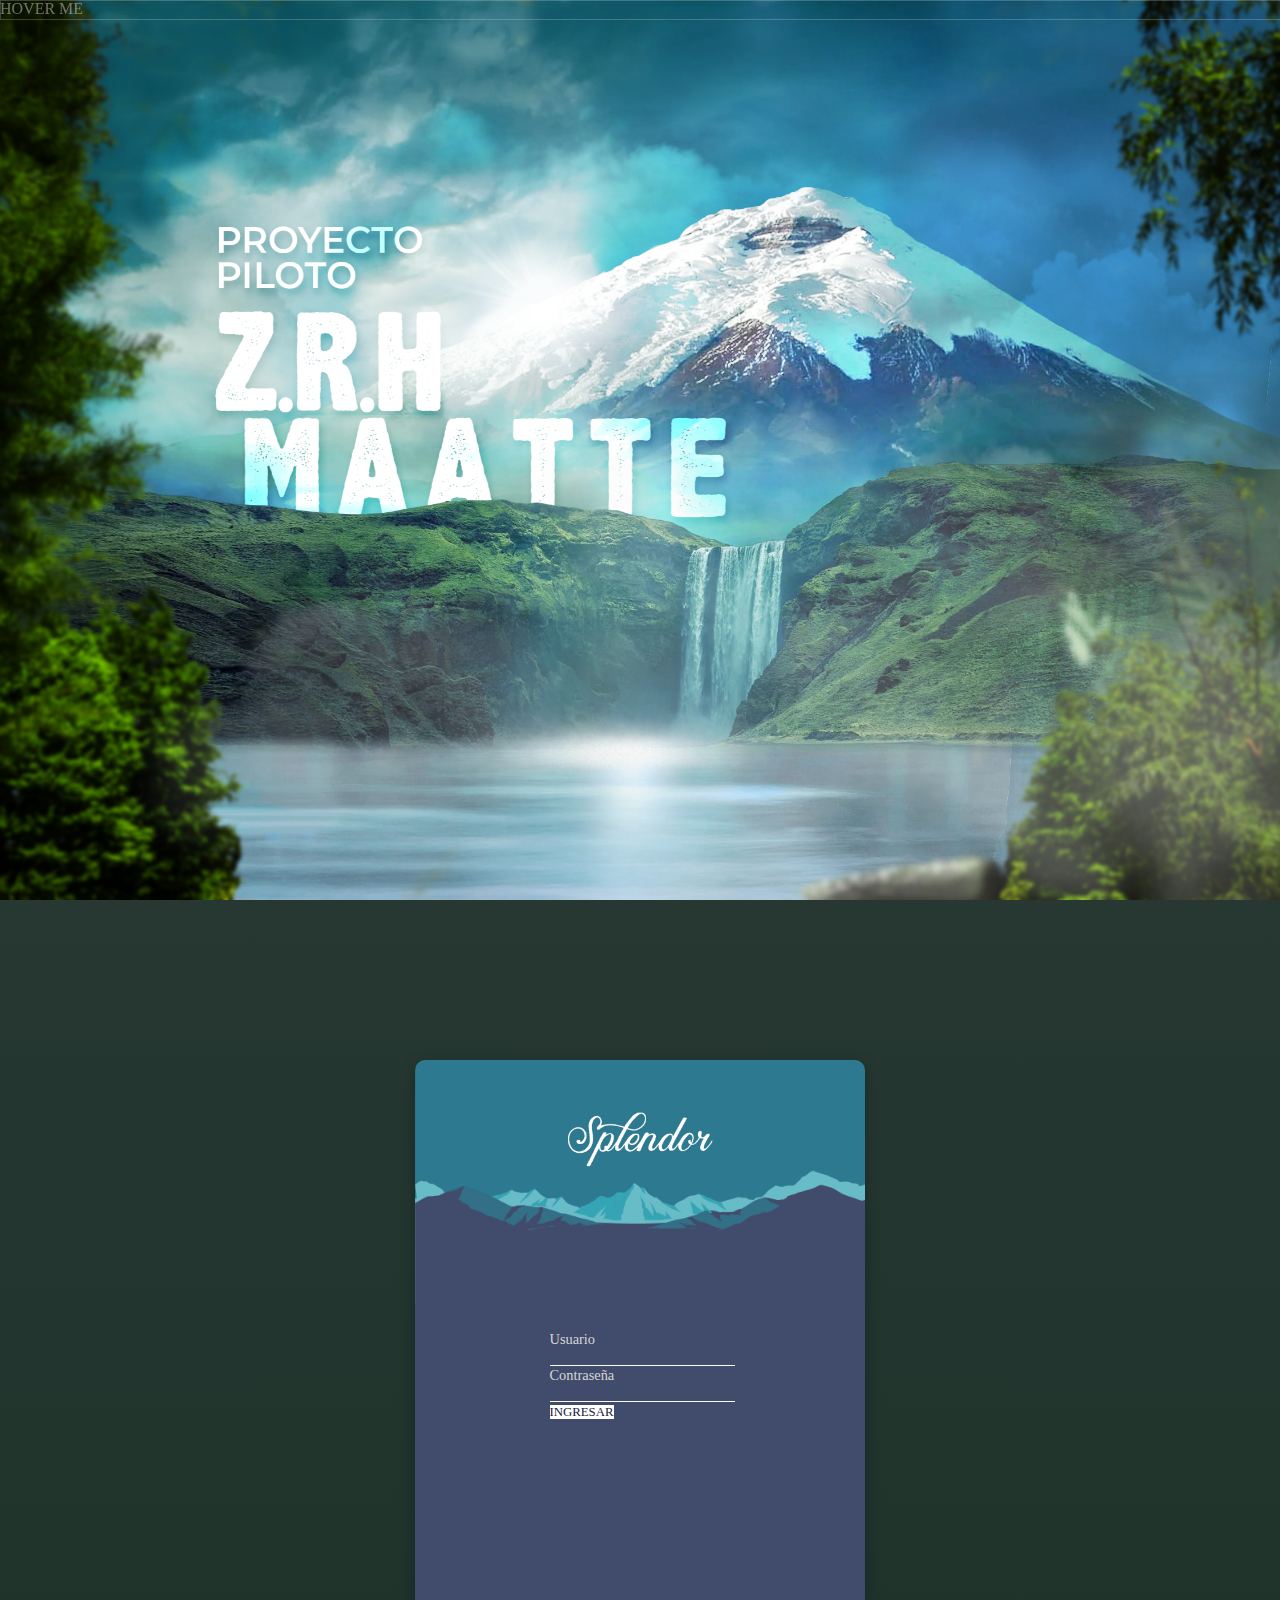
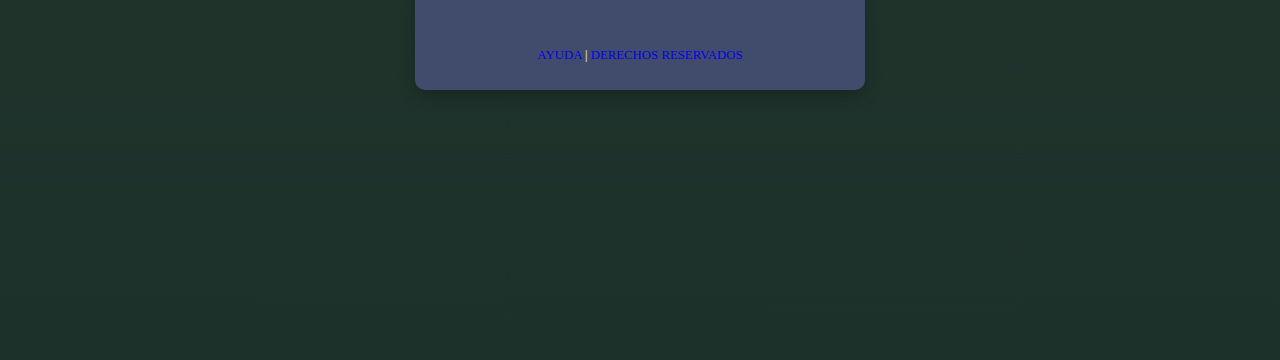
==== index-scroll.html @ f5a49e9f "cambios pequenos vista main" ====
<!DOCTYPE html>
<html lang="en">
<head>
    <meta charset="UTF-8">
    <meta http-equiv="X-UA-Compatible" content="IE=edge">
    <meta name="viewport" content="width=device-width, initial-scale=1.0">

    <link href="/styleScroll.css" rel="stylesheet" type="text/css" />

    <style>
        @import url('https://fonts.googleapis.com/css2?family=Roboto+Condensed:ital,wght@0,300;0,400;0,700;1,300;1,400;1,700&display=swap');
        </style>

    <link
      rel="stylesheet"
      href="https://cdn.jsdelivr.net/npm/bootstrap@4.6.2/dist/css/bootstrap.min.css"
      integrity="sha384-xOolHFLEh07PJGoPkLv1IbcEPTNtaed2xpHsD9ESMhqIYd0nLMwNLD69Npy4HI+N"
      crossorigin="anonymous"
    />

    <script
      src="https://cdn.jsdelivr.net/npm/jquery@3.5.1/dist/jquery.slim.min.js"
      integrity="sha384-DfXdz2htPH0lsSSs5nCTpuj/zy4C+OGpamoFVy38MVBnE+IbbVYUew+OrCXaRkfj"
      crossorigin="anonymous"
    ></script>

    <script
      src="https://cdn.jsdelivr.net/npm/bootstrap@4.6.2/dist/js/bootstrap.bundle.min.js"
      integrity="sha384-Fy6S3B9q64WdZWQUiU+q4/2Lc9npb8tCaSX9FK7E8HnRr0Jz8D6OP9dO5Vg3Q9ct"
      crossorigin="anonymous"
    ></script>
    
    <title>parallax</title>
</head>
<body>
    <div class="rellax fondo" data-rellax-speed="-10"></div>
    <div class="rellax volcano" data-rellax-speed="-7"></div>
    <div class="whitespace"></div>
    <div class="rellax clouds" data-rellax-vertical-scroll-axis="xy" data-rellax-horizontal-speed="-10" data-rellax-vertical-speed="-4" data-rellax-max-x="100"></div>
    <div class="rellax text" data-rellax-vertical-scroll-axis="xy" data-rellax-horizontal-speed="10" data-rellax-vertical-speed="-4" data-rellax-max-x="100"></div>
    <div class="rellax foremounts" data-rellax-speed="-4">
        <img src="img/gifestupido.gif" class="giffy" alt="">
    </div>
    <div class="rellax closeclouds"  data-rellax-horizontal-speed="10" data-rellax-vertical-scroll-axis="x">
        <div class="box-3">
            <div class="btn btn-three">
              <span>HOVER ME</span>
            </div>
          </div>
    </div>
    <div class="rellax ferns1" data-rellax-horizontal-speed="-10" data-rellax-vertical-scroll-axis="x"></div>  
    <div class="rellax ferns2" data-rellax-horizontal-speed="10" data-rellax-vertical-scroll-axis="x"></div>  

    <div class="content">
        <div class="intruder">

            <div class="logos">
              <img src="img/SEPLENDOR-BLANCO.png" class="log-trio" style="opacity: 1;" alt="">
            </div>
      <!--       <div>
              <h5 class="pt-5 pb-4" style="font-family: 'Roboto';">SISTEMA DE MERCHANDISING</h5>
            </div> -->
            <form class="pt-5 px-2 px-lg-3">
              <div class="form-group">
                <label for="exampleInputEmail1">Usuario</label>
                <input
                  type="text"
                  class="contrrol"
                  id="exampleInputEmail1"
                  aria-describedby="emailHelp"
                />
              </div>
              <div class="form-group">
                <label for="exampleInputPassword1">Contraseña</label>
                <input
                  type="password"
                  class="contrrol"
                  id="exampleInputPassword1"
                />
              </div>
              <div class="text-center mx-auto mt-5" style="font-family: 'Roboto';">
                <a href="temp-mainmenu.html" class="btn btn-sm rounded-pill px-5">
                    INGRESAR
                </a>
              </div>
            </form>
      
            <div class="textos-bottom text-center mt-5 mb-3">
              <small
                ><a
                  href="https://api.whatsapp.com/send?phone=593997890957&text=Hola, necesito la asistencia de Recursos Humanos."
                  target="_blank"
                  class=""
                  >AYUDA
                  </a
                >  
                |  
                <a 
                  href="#" 
                  class="">
                  DERECHOS RESERVADOS
                  </a>
              </small>
            </div>
      
      
      
      
          </div>
    </div>  
    <script src="/node_modules/rellax/rellax.min.js"></script>
    <script type="text/javascript">
        var rellax = new Rellax('.rellax', {
            horizontal:true
        })
    </script>
</body>
</html>
---- styleScroll.css ----
:root {
    --font-family: 'Roboto Condensed', sans-serif;
    overflow-x: hidden;
  }


html, body {
    margin: 0;
    padding: 0;
    width: 100%;
    height: 100%;
    color: white;
    scroll-snap-type: y proximity;
}

.fondo {
    width: 100%;
    height: 100svh;
    position: absolute;
    z-index: -10;
    background: url("img/img/im-\ \(7\).png") no-repeat 50% 50%;
    background-size: cover;
    top: 0;
}

.volcano {
    position: absolute;
    width: 100%;
    height: 100svh;
    z-index: -5;
    background: url("img/img/im-\ \(6\).png") no-repeat 50% 50%;
    background-size: cover;
    top: 0;
}

.text {
    position: absolute;
    width: 100%;
    height: 100svh;
    z-index: -2;
    background: url("img/img/im-\ \(5\).png") no-repeat 50% 50%;
    background-size: cover;
    top: 0;
    left: 5em;
    mix-blend-mode: overlay;
    animation: fly-ball2 120s 
}

.clouds {
    position: absolute;
    width: 100%;
    height: 100svh;
    z-index: -5;
    opacity: 1;
    background: url("img/img/clouds.png") no-repeat 50% 50%;
    background-size: cover;
    top: 0; 
    mix-blend-mode: overlay;
    animation: fly-ball 90s   
}

.foremounts {
    position: absolute;
    width: 100%;
    height: 100svh;
    z-index: -2;
    background: url("img/img/im-\ \(3\).png") no-repeat 50% 50%;
    background-size: cover;
    top: 0;  
}

.ferns1 {
    position: absolute;
    width: 100%;
    height: 100svh;
    z-index: -2;
    background: url("img/img/im-\ \(1\).png") no-repeat 50% 50%;
    background-size: cover;
    top: 0;  
    left: 0em;
}
.ferns2 {
    position: absolute;
    width: 100%;
    height: 100svh;
    z-index: -2;
    background: url("img/img/im-\ \(2\).png") no-repeat 50% 50%;
    background-size: cover;
    top: 0;  
    left: 0em;
}

.content {
    scroll-snap-align: start;
    width: 100%;
    height: 100svh; 
    margin: 0 auto;
    padding: 80px 0;
    background: linear-gradient(180deg, rgb(38, 56, 49) 0%, rgb(28, 49, 41) 100%);
    z-index: 10000;
    --font-family: 'Roboto Condensed', sans-serif;
}

h1 {
    font-size: 6em;
    text-transform: uppercase;
    text-align: center;
}

p {
    text-align: center;
    line-height: 40px;
    font-size: 3em;
    width: 15em;
    margin-left: auto;
    margin-right: auto;
}

.whitespace {
    width: 100%;
    height: 100svh;
}

.giffy {
    position: absolute;
    width: 250px;
    height: 282px;
    top: 585px;
    left: 948px;
    mix-blend-mode:overlay;
    opacity: 0.28;
    z-index: 100000;

}


.intruder {
    height: 70svh;
    width: 50svh;
    border-radius: 10px;
    display: flex;
    flex-direction: column;
    justify-content: center;
    align-items: center;
    position: relative;
    margin-left: auto;
    margin-right: auto;
    top: 5em;
    background-image: url("img/HIGHLANDS_-02.png");
    background-size: cover;
    background-repeat: no-repeat;
    background-position: top center;
    z-index: 150;
    box-shadow: 0px 5px 15px rgba(0, 0, 0, 0.25);
   }


   .logos {
    position: absolute;
    top: 17%;
    left: 50%;
   }
  
   .log-trio {
    max-width: 150px;
    top: 100%;
    left: 50%;
    transform: translate(-50%, -90%);
   }

   a {
    --color: white;
    text-decoration: none;
   }

   label {
    color: rgb(214, 214, 214);
    font-size: 0.9em;
   }
  
     .contrrol {
      background-color: transparent;
      color: #ffffff;
      display: block;
      width: 100%;
      outline: 0;
      border: none;
      border-bottom: 1px solid #fcfcfc;
    }
    .intruder h5  {
      color: white;
      text-align: center;
      font-size: 1.35em;
      font-weight: 500;
      line-height: 1.1;
    }
    .intruder div .btn  {
      color: #201c42;
      font-size: 0.8em;
      font-weight: 400;
      text-align: center;
      background-color: #ffffff;
    }
  
    .textos-bottom {
        color: white;
        position: absolute;
        bottom: 0%;
        left: 50%;
        transform: translate(-50%, -150%);
        z-index: 151;
       }
    
     .textos-bottom small {
      font-size: 0.8em;
     }

     .closeclouds {
        position: absolute;
        width: 100%;
        height: 100svh;
        z-index: 100;
        background: url("img/img/clouds.png") no-repeat 50% 50%;
        background-size: cover;
        background-position: 100px 300px;
        opacity: 0.4;
        top: 0;  
     }





     .btn-three {
        color: #FFF;
        transition: all 0.5s;
        position: relative;
      }
      .btn-three::before {
        content: '';
        position: absolute;
        top: 0;
        left: 0;
        width: 100%;
        height: 100%;
        z-index: 1;
        background-color: rgba(255,255,255,0.1);
        transition: all 0.3s;
      }
      .btn-three:hover::before {
        opacity: 0 ;
        transform: scale(0.5,0.5);
      }
      .btn-three::after {
        content: '';
        position: absolute;
        top: 0;
        left: 0;
        width: 100%;
        height: 100%;
        z-index: 1;
        opacity: 0;
        transition: all 0.3s;
        border: 1px solid rgba(255,255,255,0.5);
        transform: scale(1.2,1.2);
      }
      .btn-three:hover::after {
        opacity: 1;
        transform: scale(1,1);
      }



      



     @keyframes fly-ball {
        100% {
          transform: translateX(800px);
          }
        }

    @keyframes fly-ball2 {
        100% {
          transform: translateX(-350px);
          }
        }
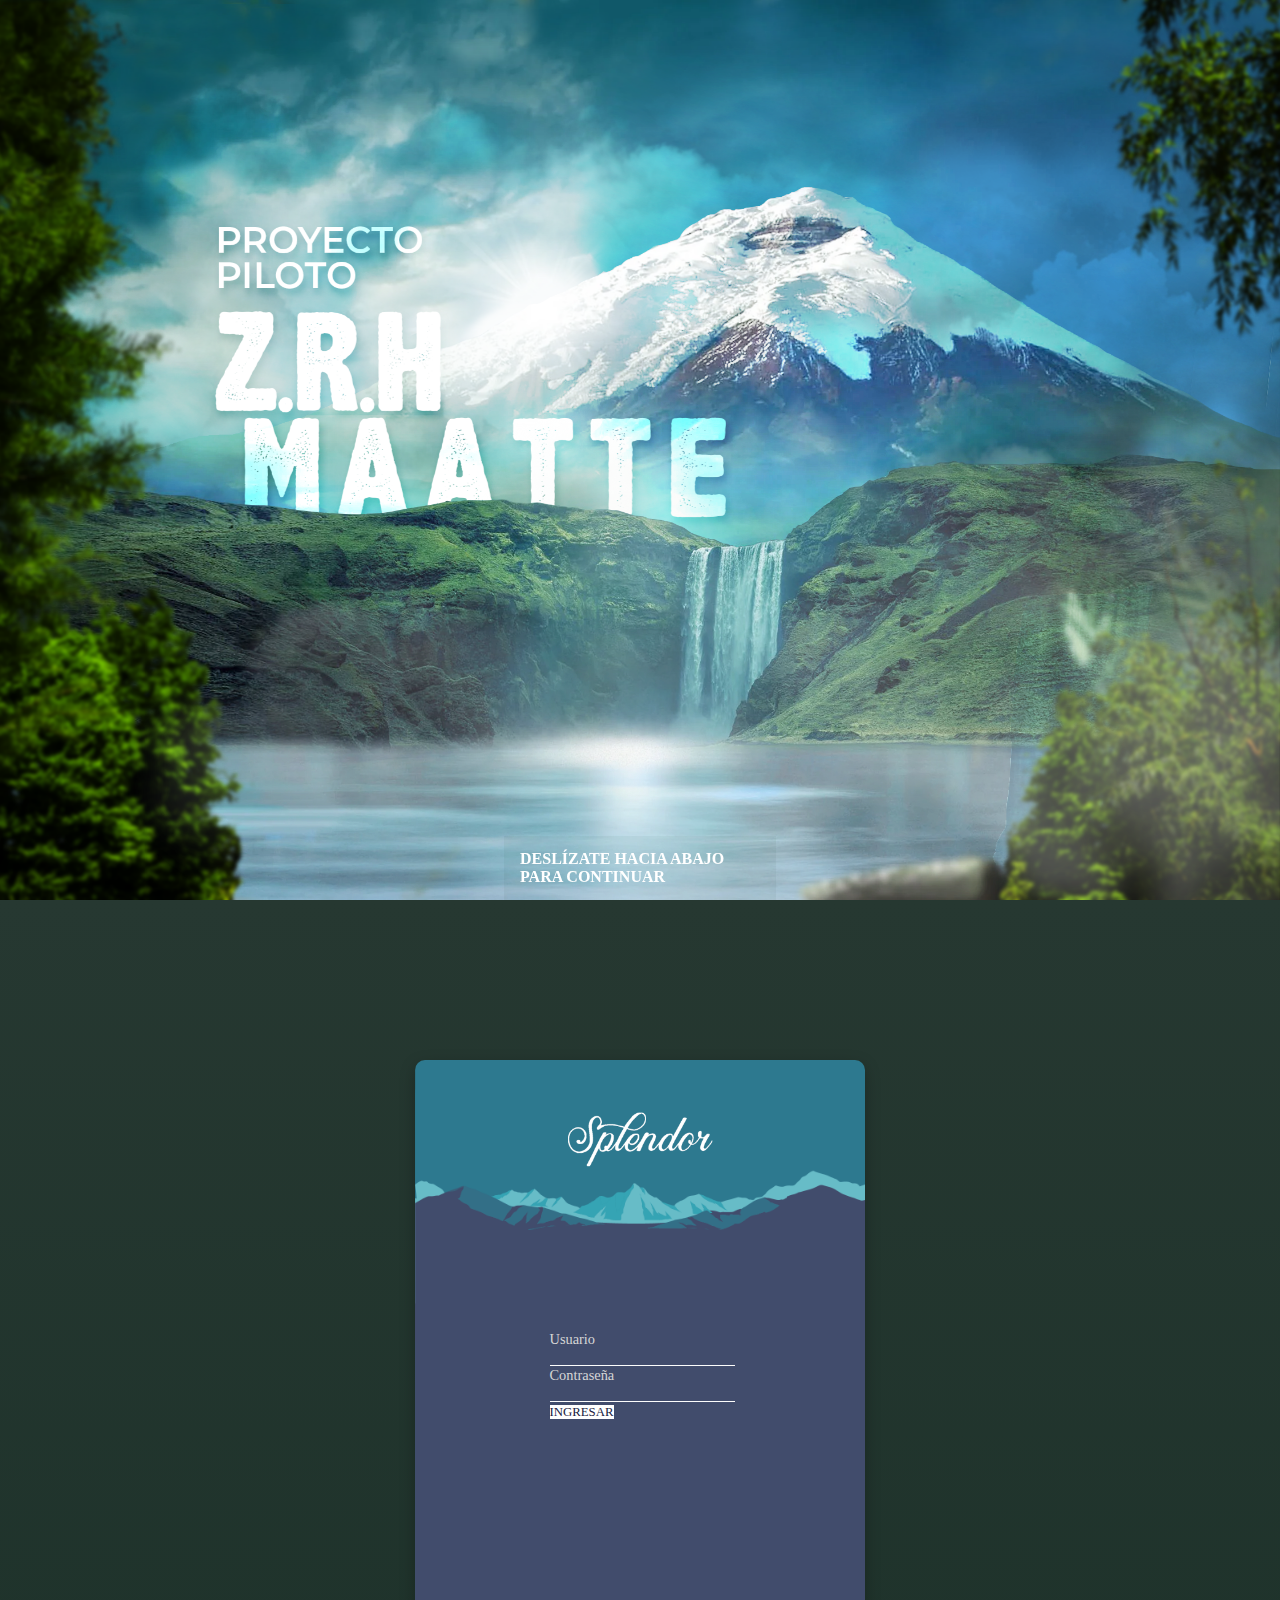
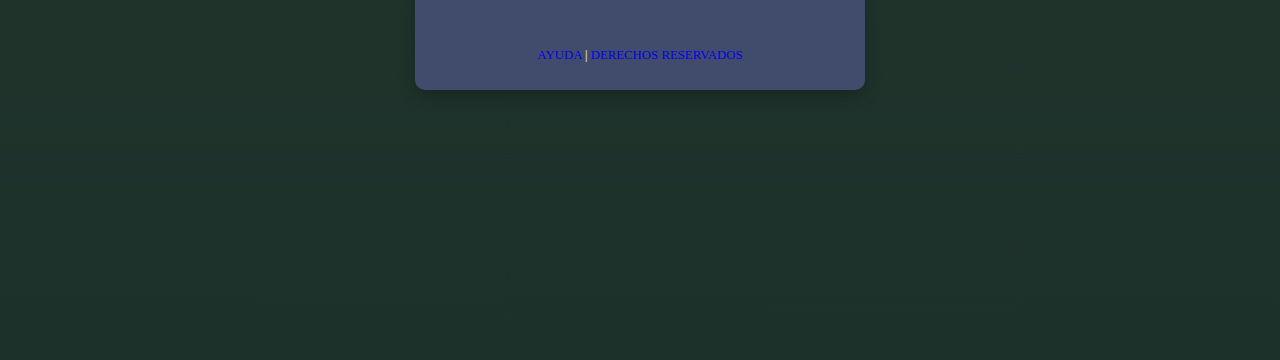
==== commit 9d5a5db9: "Animacion pulse y boton" ====
--- a/index-scroll.html
+++ b/index-scroll.html
@@ -42,14 +42,17 @@
         <img src="img/gifestupido.gif" class="giffy" alt="">
     </div>
     <div class="rellax closeclouds"  data-rellax-horizontal-speed="10" data-rellax-vertical-scroll-axis="x">
+    </div>
+    <div class="rellax buttoncontainer" data-rellax-speed="-10">
         <div class="box-3">
             <div class="btn btn-three">
-              <span>HOVER ME</span>
+              <div class="putexto">DESLÍZATE HACIA ABAJO PARA CONTINUAR</div>
             </div>
           </div>
     </div>
     <div class="rellax ferns1" data-rellax-horizontal-speed="-10" data-rellax-vertical-scroll-axis="x"></div>  
     <div class="rellax ferns2" data-rellax-horizontal-speed="10" data-rellax-vertical-scroll-axis="x"></div>  
+
 
     <div class="content">
         <div class="intruder">
--- a/styleScroll.css
+++ b/styleScroll.css
@@ -69,6 +69,8 @@
     top: 0;  
 }
 
+
+
 .ferns1 {
     position: absolute;
     width: 100%;
@@ -91,13 +93,13 @@
 }
 
 .content {
-    scroll-snap-align: start;
+    scroll-snap-align: end;
     width: 100%;
     height: 100svh; 
     margin: 0 auto;
     padding: 80px 0;
     background: linear-gradient(180deg, rgb(38, 56, 49) 0%, rgb(28, 49, 41) 100%);
-    z-index: 10000;
+    z-index: 1000;
     --font-family: 'Roboto Condensed', sans-serif;
 }
 
@@ -128,7 +130,7 @@
     top: 585px;
     left: 948px;
     mix-blend-mode:overlay;
-    opacity: 0.28;
+    opacity: 0.38;
     z-index: 100000;
 
 }
@@ -150,7 +152,7 @@
     background-size: cover;
     background-repeat: no-repeat;
     background-position: top center;
-    z-index: 150;
+    z-index: 1500;
     box-shadow: 0px 5px 15px rgba(0, 0, 0, 0.25);
    }
 
@@ -227,15 +229,56 @@
         top: 0;  
      }
 
-
-
-
+     
+.buttoncontainer {
+    position: absolute;
+    display: flex;
+    flex-direction: column;
+    justify-content: end;
+    align-items: center;
+    width: 100%;
+    height: 100svh;
+    padding-bottom: 6em;
+/*     background: url("img/MOUNTAINS-02.png") no-repeat 50% 50%;
+    background-size: cover; */
+    z-index: 100;
+    top: 0;  
+}
+
+
+
+.box-3 { background-color: #2c493a0e; }
 
      .btn-three {
-        color: #FFF;
+
+        text-overflow: wrap;
+
         transition: all 0.5s;
         position: relative;
-      }
+        top: 0em;
+        margin-left: auto;
+        margin-right: auto;
+
+      }
+
+      .putexto {
+        width: 15em;
+        height: 4em;
+        padding-left: 1em;
+        padding-right: 1em;
+        display: flex;
+        flex-direction: row;
+        justify-content: center;
+        align-items: center;
+        line-height: 1.1; 
+        color: white; 
+        font-weight: 700;
+      }
+
+
+
+
+
       .btn-three::before {
         content: '';
         position: absolute;
@@ -243,14 +286,25 @@
         left: 0;
         width: 100%;
         height: 100%;
-        z-index: 1;
-        background-color: rgba(255,255,255,0.1);
-        transition: all 0.3s;
-      }
+        z-index: 1;/* 
+        background-color: rgba(255, 217, 0, 0.171) */;
+        transition: all 1s;
+      }
+
+
+/*       @keyframes puercoboton {
+        100% {
+          transform: translateX(800px);
+          }
+        } */
+
+
+
       .btn-three:hover::before {
-        opacity: 0 ;
+        opacity: 1;
         transform: scale(0.5,0.5);
       }
+      
       .btn-three::after {
         content: '';
         position: absolute;
@@ -260,18 +314,24 @@
         height: 100%;
         z-index: 1;
         opacity: 0;
-        transition: all 0.3s;
+        transition: all 3s;
         border: 1px solid rgba(255,255,255,0.5);
         transform: scale(1.2,1.2);
       }
-      .btn-three:hover::after {
-        opacity: 1;
+
+
+
+/*       .btn-three:hover::after {
+        opacity: 0.7;
         transform: scale(1,1);
       }
-
-
-
+ */
       
+
+
+
+
+
 
 
 
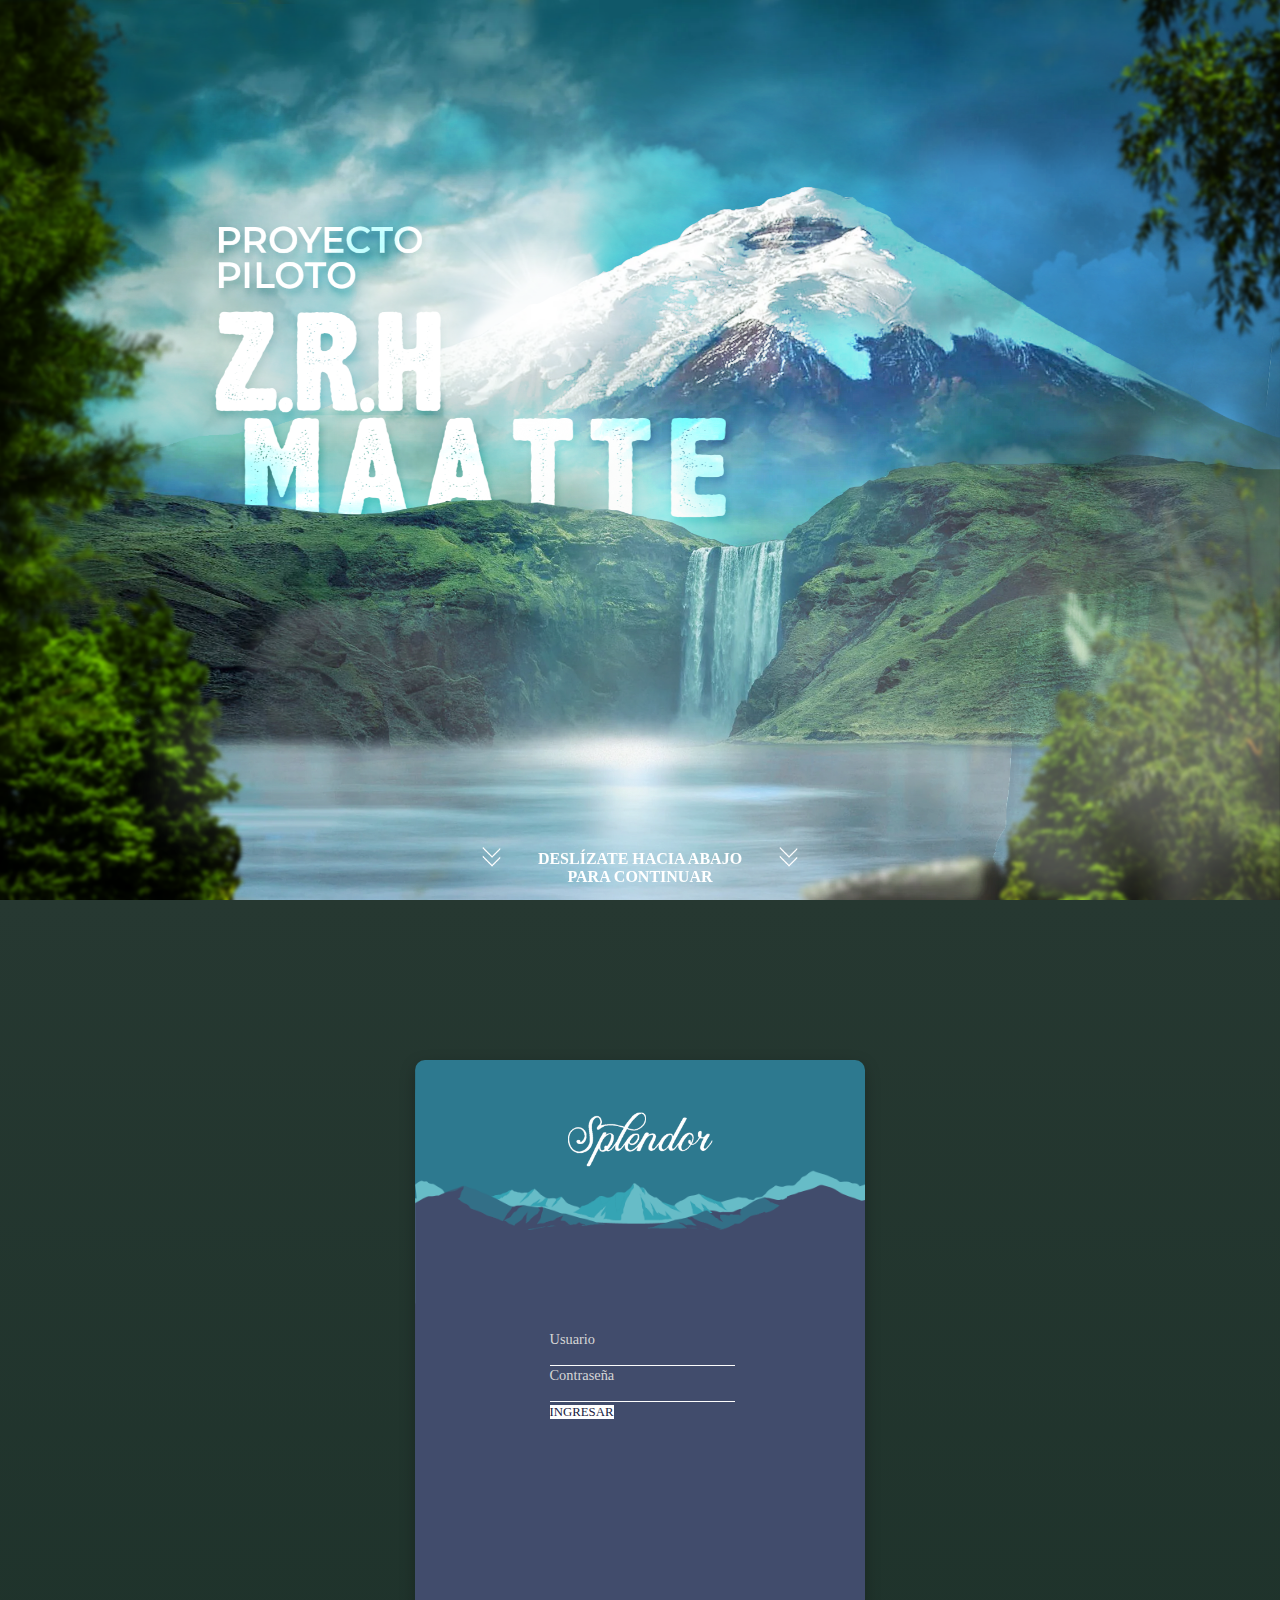
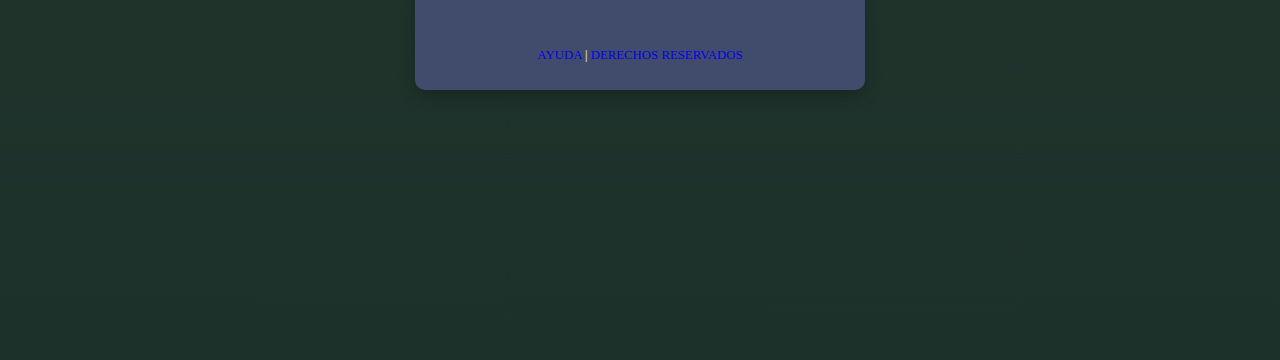
==== commit 7c308f40: "sirve y hace animacion" ====
--- a/index-scroll.html
+++ b/index-scroll.html
@@ -43,12 +43,10 @@
     </div>
     <div class="rellax closeclouds"  data-rellax-horizontal-speed="10" data-rellax-vertical-scroll-axis="x">
     </div>
-    <div class="rellax buttoncontainer" data-rellax-speed="-10">
-        <div class="box-3">
-            <div class="btn btn-three">
-              <div class="putexto">DESLÍZATE HACIA ABAJO PARA CONTINUAR</div>
-            </div>
-          </div>
+    <div class="rellax buttoncontainer" data-rellax-speed="10">
+        <div class="arrow"></div>
+        <div class="putexto">DESLÍZATE HACIA ABAJO PARA CONTINUAR</div>
+        <div class="arrow"></div>
     </div>
     <div class="rellax ferns1" data-rellax-horizontal-speed="-10" data-rellax-vertical-scroll-axis="x"></div>  
     <div class="rellax ferns2" data-rellax-horizontal-speed="10" data-rellax-vertical-scroll-axis="x"></div>  
--- a/styleScroll.css
+++ b/styleScroll.css
@@ -10,7 +10,7 @@
     width: 100%;
     height: 100%;
     color: white;
-    scroll-snap-type: y proximity;
+/*     scroll-snap-type: y mandatory; */
 }
 
 .fondo {
@@ -90,10 +90,11 @@
     background-size: cover;
     top: 0;  
     left: 0em;
+/*     scroll-snap-align: end; */
 }
 
 .content {
-    scroll-snap-align: end;
+/*     scroll-snap-align: start; */
     width: 100%;
     height: 100svh; 
     margin: 0 auto;
@@ -233,9 +234,8 @@
 .buttoncontainer {
     position: absolute;
     display: flex;
-    flex-direction: column;
-    justify-content: end;
-    align-items: center;
+    justify-content: center;
+    align-items: end;
     width: 100%;
     height: 100svh;
     padding-bottom: 6em;
@@ -261,11 +261,30 @@
 
       }
 
+      .arrow {
+        width: 25px;
+        height: 25px;
+        padding-left: 0;
+        padding-right: 0;
+        position: relative;
+        display: flex;
+        flex-direction: row;
+        justify-content: center;
+        align-items: center;
+        z-index: -2;
+        background: url("img/arrw-01.png") no-repeat 50% 50%;
+        background-size: cover;
+        top: -30px;  
+        animation: borderers 1.5s infinite; 
+    }
+
+
       .putexto {
         width: 15em;
         height: 4em;
         padding-left: 1em;
         padding-right: 1em;
+        position: relative;
         display: flex;
         flex-direction: row;
         justify-content: center;
@@ -273,7 +292,57 @@
         line-height: 1.1; 
         color: white; 
         font-weight: 700;
-      }
+        border: 0px;
+        text-align: center;
+      }
+
+      @keyframes borderers {
+        0% {
+            top: -30px;
+          opacity: 0;
+          }
+          50% {
+            opacity: 1;
+            }
+            80% {
+                opacity: 0;
+                }
+          100% {
+            top: -20px;
+            opacity: 0;
+            transform: translateY(10px);
+            }
+        }
+
+        
+
+
+      /*       .putexto::after, 
+      .putexto::before {
+        content: '';
+        position: absolute;
+        top: 0;
+        left: 0;
+        width: 100%;
+        height: 100%;
+        transform: scaleX(0);
+        transform: scaleY(0);
+        border: 1px solid rgba(255, 255, 255, 0.877);
+      } */
+
+
+/*       .elbroder {
+        width: 15em;
+        height: 4em;
+        padding-left: 1em;
+        padding-right: 1em;
+        position: relative;
+        border: 0px;
+        animation: borderers 1s infinite;  
+      } */
+
+
+
 
 
 
@@ -304,7 +373,7 @@
         opacity: 1;
         transform: scale(0.5,0.5);
       }
-      
+
       .btn-three::after {
         content: '';
         position: absolute;
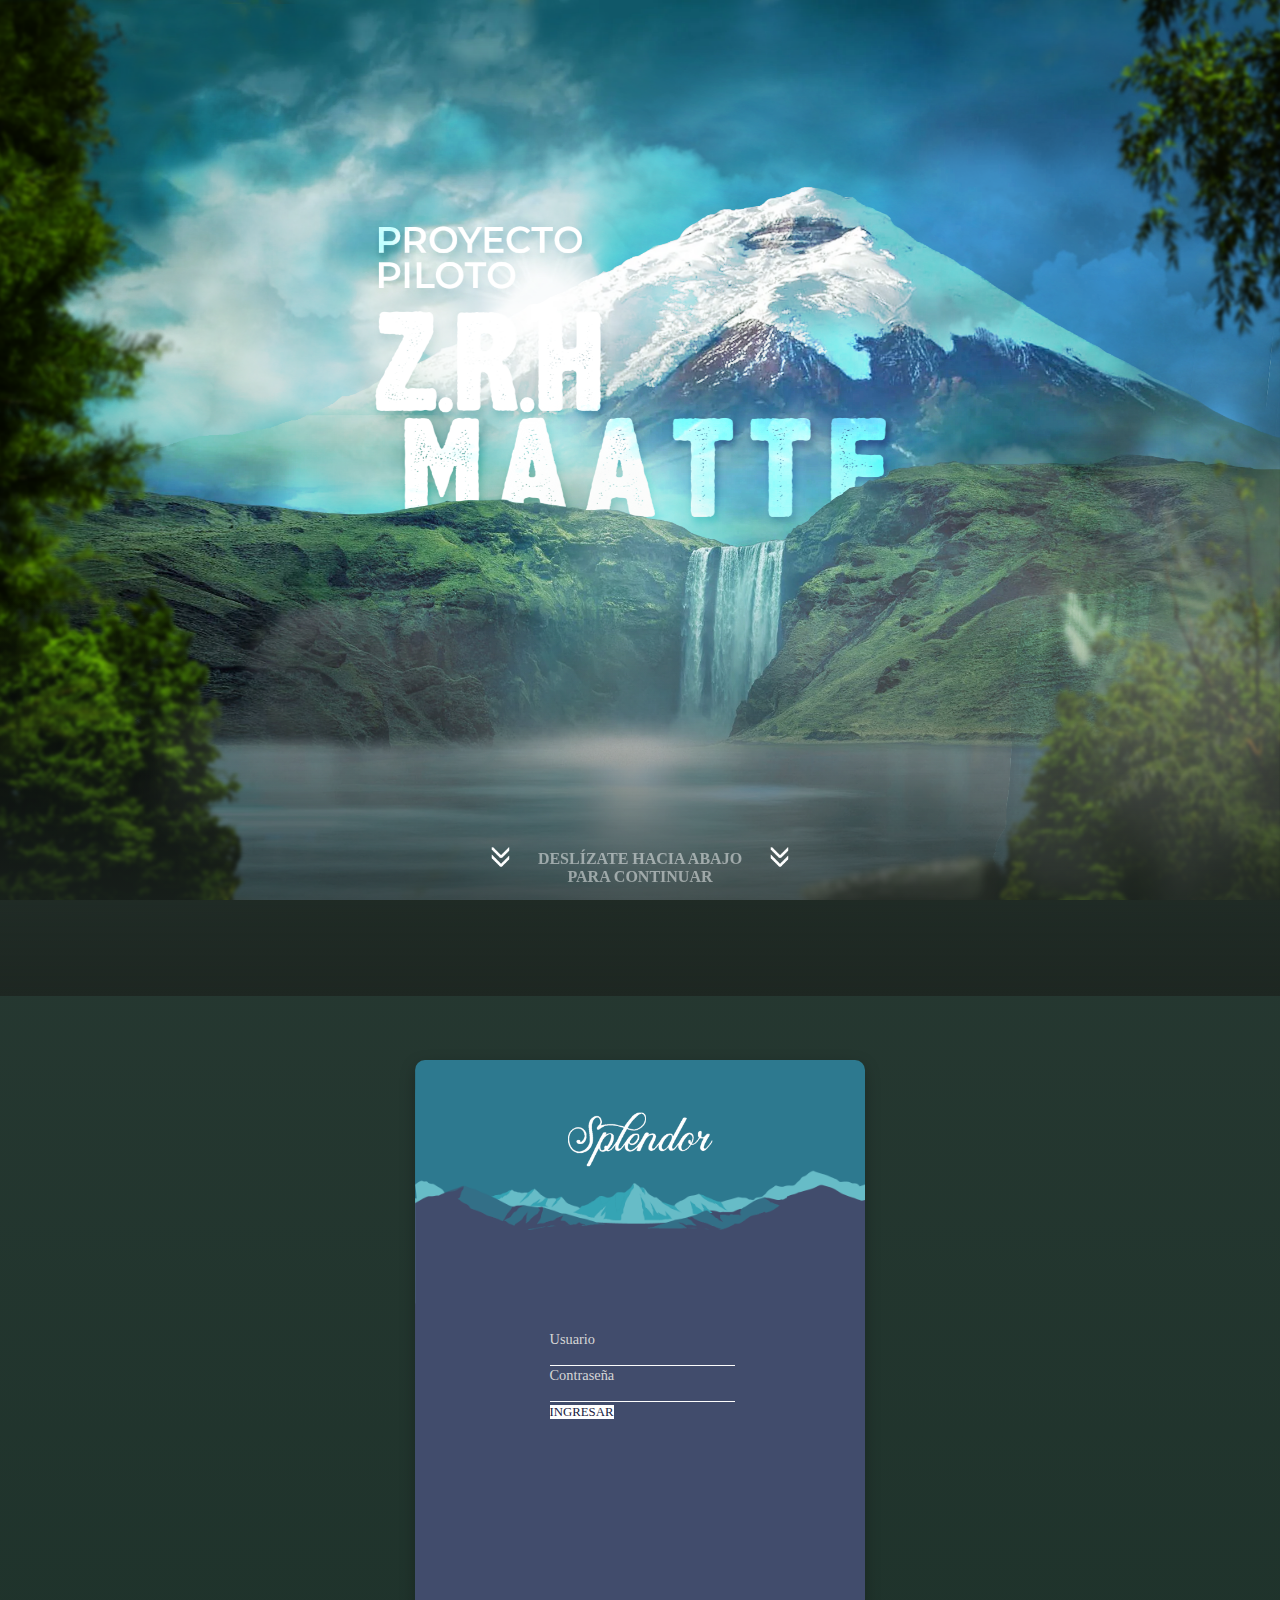
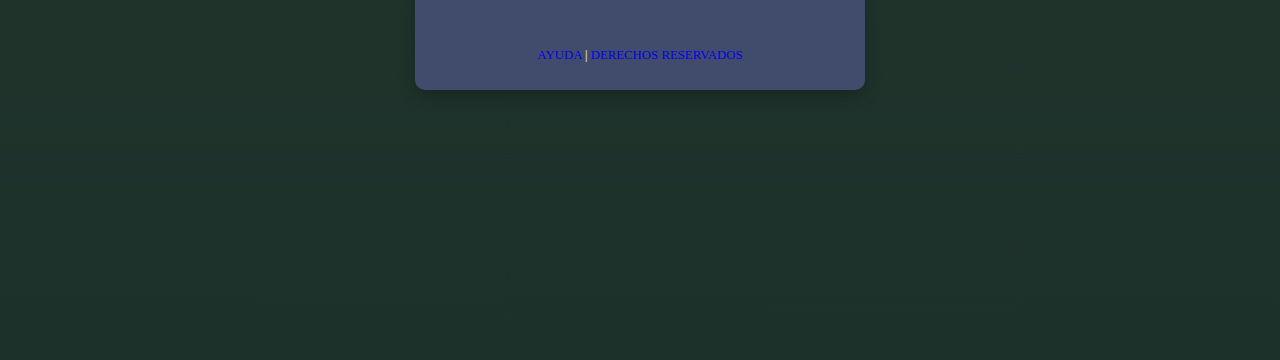
==== commit c9f58734: "aceptable" ====
--- a/index-scroll.html
+++ b/index-scroll.html
@@ -43,7 +43,7 @@
     </div>
     <div class="rellax closeclouds"  data-rellax-horizontal-speed="10" data-rellax-vertical-scroll-axis="x">
     </div>
-    <div class="rellax buttoncontainer" data-rellax-speed="10">
+    <div class="rellax buttoncontainer" data-rellax-speed="0">
         <div class="arrow"></div>
         <div class="putexto">DESLÍZATE HACIA ABAJO PARA CONTINUAR</div>
         <div class="arrow"></div>
--- a/styleScroll.css
+++ b/styleScroll.css
@@ -41,7 +41,7 @@
     background: url("img/img/im-\ \(5\).png") no-repeat 50% 50%;
     background-size: cover;
     top: 0;
-    left: 5em;
+    left: 15em;
     mix-blend-mode: overlay;
     animation: fly-ball2 120s 
 }
@@ -90,11 +90,11 @@
     background-size: cover;
     top: 0;  
     left: 0em;
-/*     scroll-snap-align: end; */
+    scroll-snap-align: start;
 }
 
 .content {
-/*     scroll-snap-align: start; */
+    scroll-snap-align: start;
     width: 100%;
     height: 100svh; 
     margin: 0 auto;
@@ -239,8 +239,8 @@
     width: 100%;
     height: 100svh;
     padding-bottom: 6em;
-/*     background: url("img/MOUNTAINS-02.png") no-repeat 50% 50%;
-    background-size: cover; */
+    background: linear-gradient(180deg, rgba(28, 49, 41, 0) 60%, rgb(30, 39, 34) 100%);
+
     z-index: 100;
     top: 0;  
 }
@@ -275,42 +275,57 @@
         background: url("img/arrw-01.png") no-repeat 50% 50%;
         background-size: cover;
         top: -30px;  
-        animation: borderers 1.5s infinite; 
+        animation: borderers 2.5s infinite; 
     }
+
+    @keyframes borderers {
+        0% {
+            top: -30px;
+          opacity: 0;
+          }
+          50% {
+            opacity: 0.3;
+            }
+            55% {
+                opacity: 0;
+                }
+          100% {
+            top: -20px;
+            opacity: 0;
+            transform: translateY(10px);
+            }
+        }
 
 
       .putexto {
         width: 15em;
         height: 4em;
-        padding-left: 1em;
-        padding-right: 1em;
+        padding-left: 0.45em;
+        padding-right: 0.45em;
         position: relative;
         display: flex;
         flex-direction: row;
         justify-content: center;
         align-items: center;
         line-height: 1.1; 
-        color: white; 
+        color: rgba(255, 255, 255, 0.479); 
         font-weight: 700;
         border: 0px;
         text-align: center;
-      }
-
-      @keyframes borderers {
+/*         animation: borderers2 2s infinite;  */
+      }
+
+      @keyframes borderers2 {
         0% {
-            top: -30px;
+            top: 0px;
           opacity: 0;
           }
           50% {
             opacity: 1;
             }
-            80% {
-                opacity: 0;
-                }
           100% {
-            top: -20px;
+            top: 5px;
             opacity: 0;
-            transform: translateY(10px);
             }
         }
 
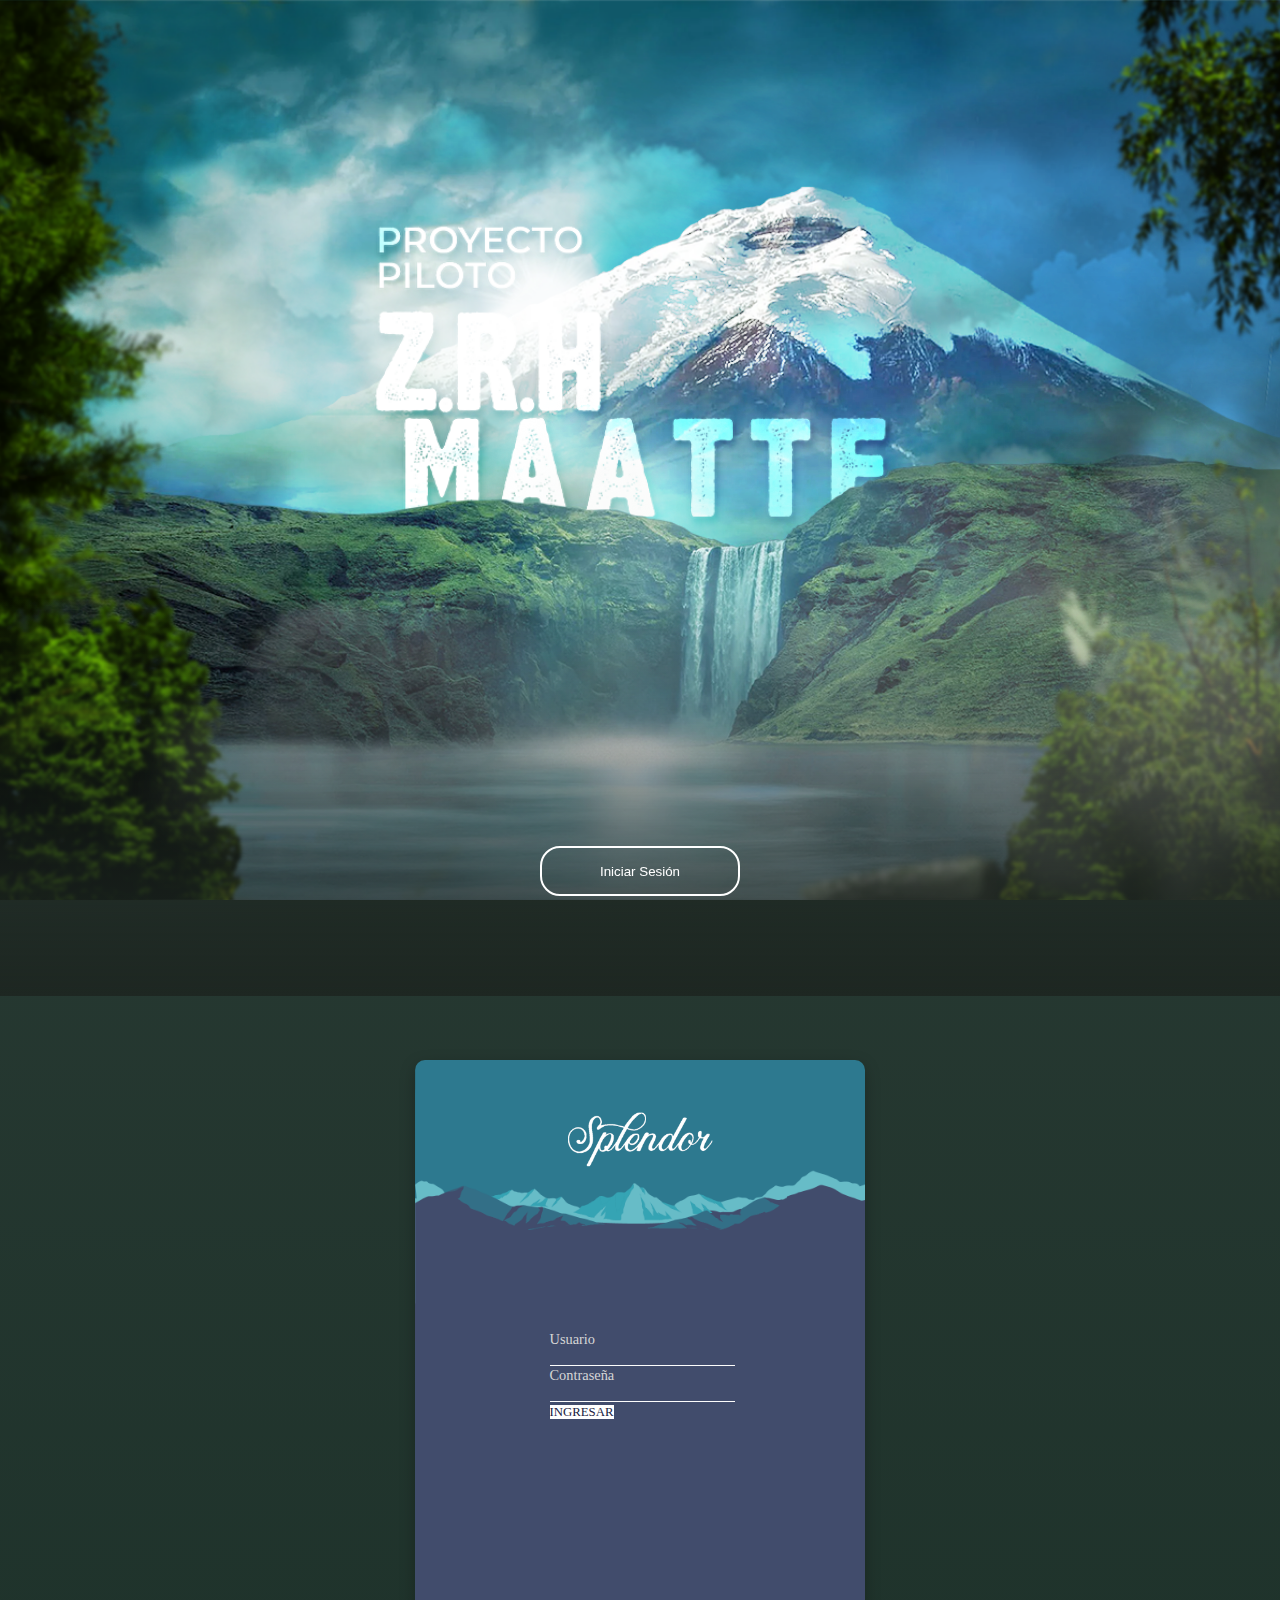
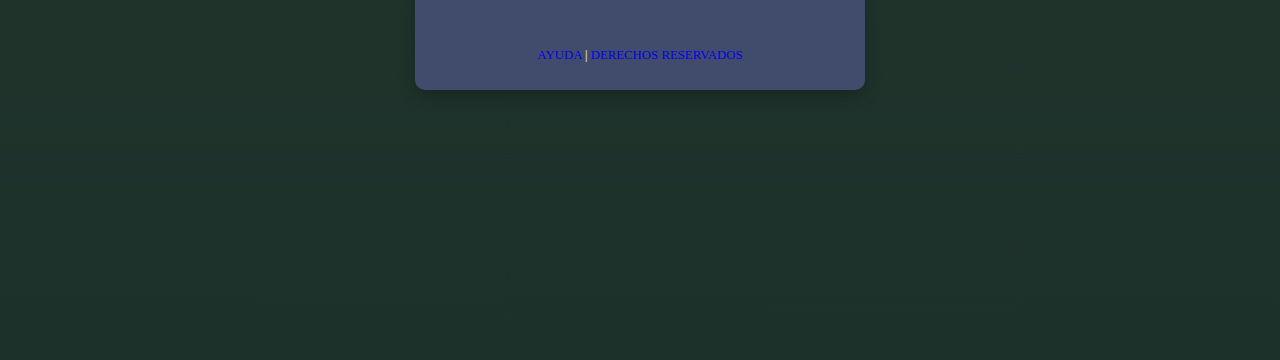
==== commit a70c0fd4: "boton-correcciones" ====
--- a/index-scroll.html
+++ b/index-scroll.html
@@ -17,6 +17,8 @@
       integrity="sha384-xOolHFLEh07PJGoPkLv1IbcEPTNtaed2xpHsD9ESMhqIYd0nLMwNLD69Npy4HI+N"
       crossorigin="anonymous"
     />
+
+    
 
     <script
       src="https://cdn.jsdelivr.net/npm/jquery@3.5.1/dist/jquery.slim.min.js"
@@ -39,14 +41,15 @@
     <div class="rellax clouds" data-rellax-vertical-scroll-axis="xy" data-rellax-horizontal-speed="-10" data-rellax-vertical-speed="-4" data-rellax-max-x="100"></div>
     <div class="rellax text" data-rellax-vertical-scroll-axis="xy" data-rellax-horizontal-speed="10" data-rellax-vertical-speed="-4" data-rellax-max-x="100"></div>
     <div class="rellax foremounts" data-rellax-speed="-4">
-        <img src="img/gifestupido.gif" class="giffy" alt="">
+        <img src="img/gifestupido2.gif" class="giffy" alt="">
     </div>
     <div class="rellax closeclouds"  data-rellax-horizontal-speed="10" data-rellax-vertical-scroll-axis="x">
     </div>
     <div class="rellax buttoncontainer" data-rellax-speed="0">
-        <div class="arrow"></div>
-        <div class="putexto">DESLÍZATE HACIA ABAJO PARA CONTINUAR</div>
-        <div class="arrow"></div>
+        <!-- <div class="arrow"></div>
+        <div class="putexto">DESLIZA PARA INICIAR SESIÓN</div>
+        <div class="arrow"></div> -->
+        <button type="button" class="scroll_down" id="scroll_down">Iniciar Sesión</button>
     </div>
     <div class="rellax ferns1" data-rellax-horizontal-speed="-10" data-rellax-vertical-scroll-axis="x"></div>  
     <div class="rellax ferns2" data-rellax-horizontal-speed="10" data-rellax-vertical-scroll-axis="x"></div>  
@@ -109,6 +112,8 @@
       
           </div>
     </div>  
+    <script
+    src="./script.js"></script>
     <script src="/node_modules/rellax/rellax.min.js"></script>
     <script type="text/javascript">
         var rellax = new Rellax('.rellax', {
--- a/styleScroll.css
+++ b/styleScroll.css
@@ -90,11 +90,11 @@
     background-size: cover;
     top: 0;  
     left: 0em;
-    scroll-snap-align: start;
+    scroll-snap-align: center;
 }
 
 .content {
-    scroll-snap-align: start;
+    scroll-snap-align: center;
     width: 100%;
     height: 100svh; 
     margin: 0 auto;
@@ -131,7 +131,7 @@
     top: 585px;
     left: 948px;
     mix-blend-mode:overlay;
-    opacity: 0.38;
+    opacity: 0;
     z-index: 100000;
 
 }
@@ -231,20 +231,6 @@
      }
 
      
-.buttoncontainer {
-    position: absolute;
-    display: flex;
-    justify-content: center;
-    align-items: end;
-    width: 100%;
-    height: 100svh;
-    padding-bottom: 6em;
-    background: linear-gradient(180deg, rgba(28, 49, 41, 0) 60%, rgb(30, 39, 34) 100%);
-
-    z-index: 100;
-    top: 0;  
-}
-
 
 
 .box-3 { background-color: #2c493a0e; }
@@ -278,23 +264,7 @@
         animation: borderers 2.5s infinite; 
     }
 
-    @keyframes borderers {
-        0% {
-            top: -30px;
-          opacity: 0;
-          }
-          50% {
-            opacity: 0.3;
-            }
-            55% {
-                opacity: 0;
-                }
-          100% {
-            top: -20px;
-            opacity: 0;
-            transform: translateY(10px);
-            }
-        }
+
 
 
       .putexto {
@@ -430,4 +400,58 @@
           transform: translateX(-350px);
           }
         }
-    +    
+
+        button.scroll_down {
+          position: absolute;
+          margin-left: auto;
+          margin-right: auto;
+          left: 0;
+          right: 0;
+          height: 50px;
+          width: 200px;
+          bottom: 100px;
+          background-color: transparent;
+          color: white;
+          border: 2px solid white;
+          border-radius: 20px;
+          cursor: pointer;
+          outline: none;
+          animation: borderers 2.5s infinite; 
+        }
+
+
+        @keyframes borderers {
+          0% {
+            opacity: 0.8;
+            }
+            10% {
+              opacity: 0.8;
+              
+              }
+            40% {
+              opacity: 0;
+              }
+              95% {
+                opacity: 0.8;
+                
+                }
+            100% {
+              opacity: 0.8;
+              
+              }
+          }
+
+        .buttoncontainer {
+          position: absolute;
+          display: flex;
+          justify-content: center;
+          align-items: end;
+          width: 100%;
+          height: 100svh;
+          padding-bottom: 6em;
+          background: linear-gradient(180deg, rgba(28, 49, 41, 0) 60%, rgb(30, 39, 34) 100%);
+      
+          z-index: 100;
+          top: 0;  
+      }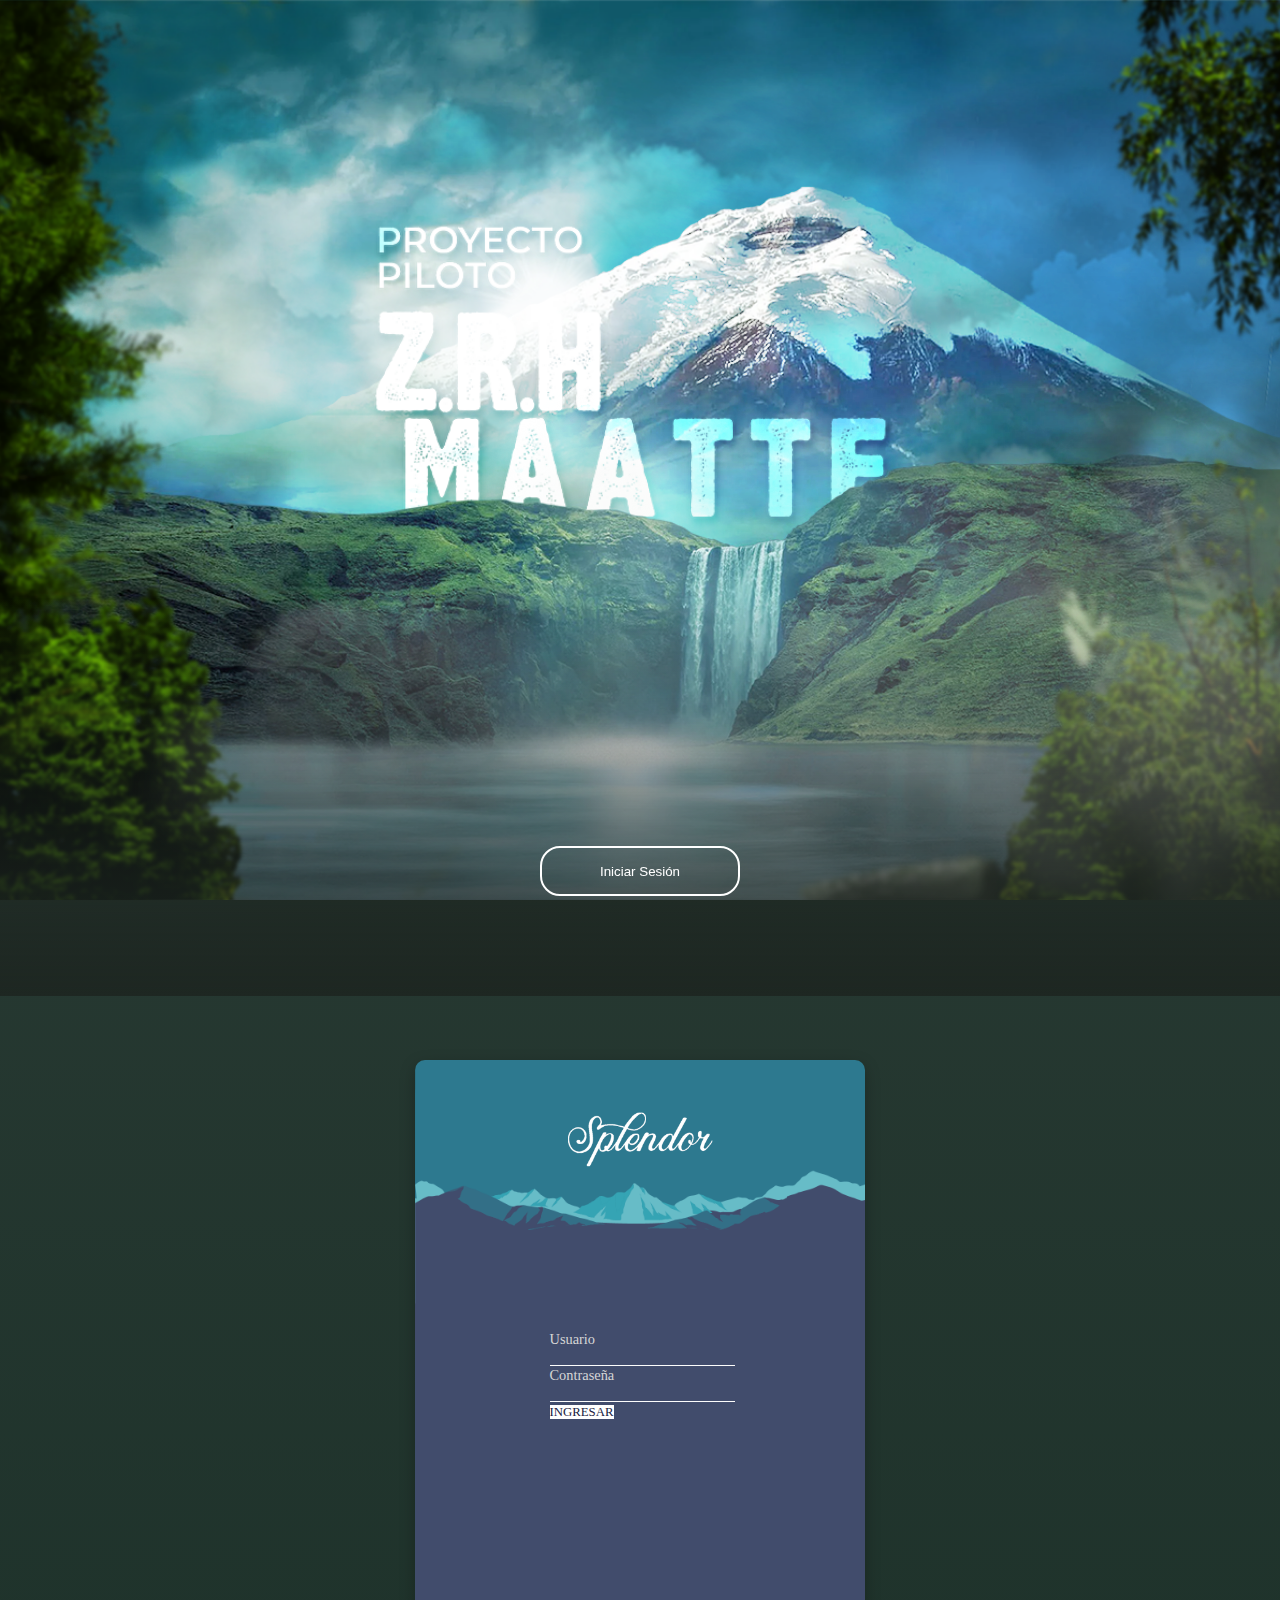
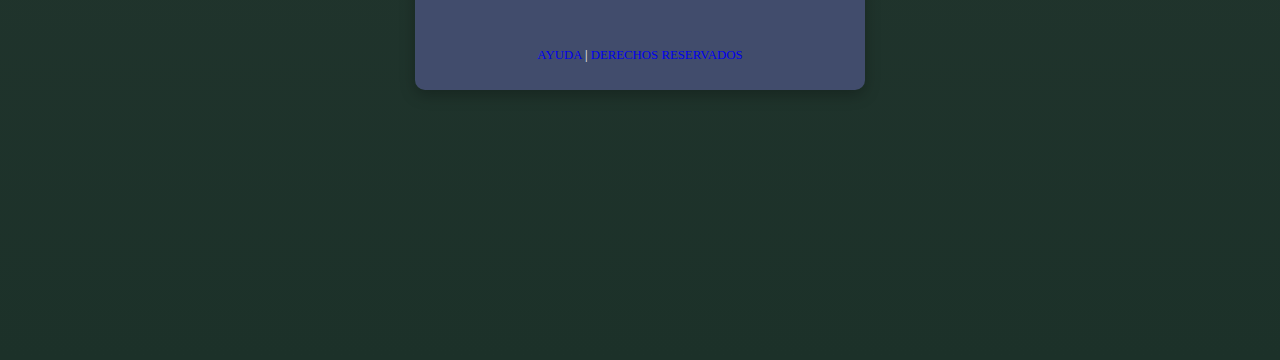
==== commit 5bf3aeae: "sofar" ====
--- a/index-scroll.html
+++ b/index-scroll.html
@@ -38,12 +38,28 @@
     <div class="rellax fondo" data-rellax-speed="-10"></div>
     <div class="rellax volcano" data-rellax-speed="-7"></div>
     <div class="whitespace"></div>
-    <div class="rellax clouds" data-rellax-vertical-scroll-axis="xy" data-rellax-horizontal-speed="-10" data-rellax-vertical-speed="-4" data-rellax-max-x="100"></div>
-    <div class="rellax text" data-rellax-vertical-scroll-axis="xy" data-rellax-horizontal-speed="10" data-rellax-vertical-speed="-4" data-rellax-max-x="100"></div>
+    <div class="rellax clouds" 
+        data-rellax-vertical-scroll-axis="xy" 
+        data-rellax-horizontal-speed="-10" 
+        data-rellax-vertical-speed="-4" 
+        data-rellax-max-x="1000">
+    </div>
+    <div class="rellax text" 
+    data-rellax-horizontal-xs-speed="10" 
+    data-rellax-vertical-xs-speed="10" 
+        data-rellax-vertical-scroll-axis="xy" 
+        data-rellax-horizontal-speed="10" 
+        data-rellax-vertical-scroll-mobile-axis="x" 
+        data-rellax-horizontal-mobile-speed="10" 
+        data-rellax-vertical-speed="-4" 
+          data-rellax-vertical-mobile-speed="10" 
+          data-rellax-max-x="5"
+        data-rellax-max-mobile-x="5">
+    </div>
     <div class="rellax foremounts" data-rellax-speed="-4">
         <img src="img/gifestupido2.gif" class="giffy" alt="">
     </div>
-    <div class="rellax closeclouds"  data-rellax-horizontal-speed="10" data-rellax-vertical-scroll-axis="x">
+    <div class="closeclouds"  data-rellax-horizontal-speed="10" data-rellax-vertical-scroll-axis="x">
     </div>
     <div class="rellax buttoncontainer" data-rellax-speed="0">
         <!-- <div class="arrow"></div>
@@ -117,7 +133,8 @@
     <script src="/node_modules/rellax/rellax.min.js"></script>
     <script type="text/javascript">
         var rellax = new Rellax('.rellax', {
-            horizontal:true
+            horizontal:true,
+            breakpoints:[383,480,1200]
         })
     </script>
 </body>
--- a/styleScroll.css
+++ b/styleScroll.css
@@ -42,8 +42,8 @@
     background-size: cover;
     top: 0;
     left: 15em;
-    mix-blend-mode: overlay;
-    animation: fly-ball2 120s 
+    mix-blend-mode: overlay;/* 
+    animation: fly-ball2 120s  */
 }
 
 .clouds {
@@ -56,7 +56,8 @@
     background-size: cover;
     top: 0; 
     mix-blend-mode: overlay;
-    animation: fly-ball 90s   
+    pointer-events: none;/* 
+    animation: fly-ball 90s */   
 }
 
 .foremounts {
@@ -133,7 +134,6 @@
     mix-blend-mode:overlay;
     opacity: 0;
     z-index: 100000;
-
 }
 
 
@@ -261,7 +261,7 @@
         background: url("img/arrw-01.png") no-repeat 50% 50%;
         background-size: cover;
         top: -30px;  
-        animation: borderers 2.5s infinite; 
+/*         animation: borderers 2.5s infinite;  */
     }
 
 
@@ -285,7 +285,7 @@
 /*         animation: borderers2 2s infinite;  */
       }
 
-      @keyframes borderers2 {
+/*       @keyframes borderers2 {
         0% {
             top: 0px;
           opacity: 0;
@@ -298,91 +298,8 @@
             opacity: 0;
             }
         }
-
+ */
         
-
-
-      /*       .putexto::after, 
-      .putexto::before {
-        content: '';
-        position: absolute;
-        top: 0;
-        left: 0;
-        width: 100%;
-        height: 100%;
-        transform: scaleX(0);
-        transform: scaleY(0);
-        border: 1px solid rgba(255, 255, 255, 0.877);
-      } */
-
-
-/*       .elbroder {
-        width: 15em;
-        height: 4em;
-        padding-left: 1em;
-        padding-right: 1em;
-        position: relative;
-        border: 0px;
-        animation: borderers 1s infinite;  
-      } */
-
-
-
-
-
-
-
-
-      .btn-three::before {
-        content: '';
-        position: absolute;
-        top: 0;
-        left: 0;
-        width: 100%;
-        height: 100%;
-        z-index: 1;/* 
-        background-color: rgba(255, 217, 0, 0.171) */;
-        transition: all 1s;
-      }
-
-
-/*       @keyframes puercoboton {
-        100% {
-          transform: translateX(800px);
-          }
-        } */
-
-
-
-      .btn-three:hover::before {
-        opacity: 1;
-        transform: scale(0.5,0.5);
-      }
-
-      .btn-three::after {
-        content: '';
-        position: absolute;
-        top: 0;
-        left: 0;
-        width: 100%;
-        height: 100%;
-        z-index: 1;
-        opacity: 0;
-        transition: all 3s;
-        border: 1px solid rgba(255,255,255,0.5);
-        transform: scale(1.2,1.2);
-      }
-
-
-
-/*       .btn-three:hover::after {
-        opacity: 0.7;
-        transform: scale(1,1);
-      }
- */
-      
-
-
 
 
 
@@ -411,25 +328,28 @@
           height: 50px;
           width: 200px;
           bottom: 100px;
+          z-index: 10000;
           background-color: transparent;
           color: white;
           border: 2px solid white;
           border-radius: 20px;
           cursor: pointer;
           outline: none;
-          animation: borderers 2.5s infinite; 
+          animation: borderers 3.5s infinite; 
         }
 
 
         @keyframes borderers {
           0% {
             opacity: 0.8;
+            transform: translateY(3px);
             }
             10% {
               opacity: 0.8;
               
               }
             40% {
+              transform: translateY(0);
               opacity: 0;
               }
               95% {
@@ -438,7 +358,7 @@
                 }
             100% {
               opacity: 0.8;
-              
+              transform: translateY(3px);
               }
           }
 
@@ -452,6 +372,146 @@
           padding-bottom: 6em;
           background: linear-gradient(180deg, rgba(28, 49, 41, 0) 60%, rgb(30, 39, 34) 100%);
       
-          z-index: 100;
+          z-index: 1000;
           top: 0;  
+      }
+
+
+
+      @media (max-width: 382px) {
+        .clouds {
+          position: absolute;
+          width: 250svw;
+          height: 100svh;
+          z-index: -3;
+          opacity: 1;
+          background: url("img/img/clouds.png") no-repeat 50% 50%;
+          background-size: cover;
+          left: -500px; 
+/*           right: 0; 
+          margin-left: auto; 
+          margin-right: auto;  */
+          mix-blend-mode:multiply;
+          pointer-events: none;
+          animation: none;  
+      }
+        .ferns1 {
+          position: absolute;
+          width: 100svw;
+          height: 100svh;
+          z-index: -2;
+          background: url("img/img/im-\ \(1\).png") no-repeat 50% 50%;
+          background-size: cover;
+          top: 0;  
+          left: -12em;
+      }
+      .ferns2 {
+          position: absolute;
+          width: 100svw;
+          height: 100svh;
+          z-index: -2;
+          background: url("img/img/im-\ \(2\).png") no-repeat 50% 50%;
+          background-size: cover;
+          top: 0;  
+          left: 70em;
+          scroll-snap-align: center;
+      }
+      .text {
+        position: absolute;
+        width: 150svw;
+        height: 100svh;
+        z-index: -2;
+        background: url("img/img/im-\ \(5\)c.png") no-repeat 25% 50%;
+        background-size: cover;
+        left: -50px; 
+        top: 35px;
+        mix-blend-mode: overlay;
+        transform: scale(0.1);/* 
+        animation: fly-ball2 120s  */
+    }
+      }
+
+      @media (min-width: 383px) and (max-width: 480px) {
+        .clouds {
+          position: absolute;
+          width: 250svw;
+          height: 100svh;
+          z-index: -3;
+          opacity: 1;
+          background: url("img/img/clouds.png") no-repeat 50% 50%;
+          background-size: cover;
+          left: -500px; 
+/*           right: 0; 
+          margin-left: auto; 
+          margin-right: auto;  */
+          mix-blend-mode:multiply;
+          pointer-events: none;
+          animation: none;  
+      }
+      .text {
+        position: absolute;
+        width: 150svw;
+        height: 100svh;
+        z-index: -2;
+        background: url("img/img/im-\ \(5\)b.png") no-repeat 25% 50%;
+        background-size: cover;
+        left: -50px; 
+        top: 35px;
+        mix-blend-mode: overlay;
+        transform: scale(0.1);/* 
+        animation: fly-ball2 120s  */
+    }
+      }
+
+      @media (min-width: 481px) and (max-width: 1022px) {
+        .clouds {
+            position: absolute;
+            width: 100%;
+            height: 100svh;
+            z-index: -5;
+            opacity: 1;
+            background: url("img/img/clouds.png") no-repeat 50% 50%;
+            background-size: cover;
+            top: 0; 
+            mix-blend-mode: overlay;
+            pointer-events: none;
+            animation: none;   
+        }
+        .ferns1 {
+          position: absolute;
+          width: 100%;
+          height: 100svh;
+          z-index: -2;
+          background: url("img/img/im-\ \(1\).png") no-repeat 50% 50%;
+          background-size: cover;
+          top: 0;  
+          left: 20em;
+      }
+      .ferns2 {
+          position: absolute;
+          width: 100%;
+          height: 100svh;
+          z-index: -2;
+          background: url("img/img/im-\ \(2\).png") no-repeat 50% 50%;
+          background-size: cover;
+          top: 0;  
+          left: 0em;
+          scroll-snap-align: center;
+      }
+      }
+
+      @media (min-width: 1023px) and (max-width: 1199px) {
+        .clouds {
+            position: absolute;
+            width: 100%;
+            height: 100svh;
+            z-index: -5;
+            opacity: 1;
+            background: url("img/img/clouds.png") no-repeat 50% 50%;
+            background-size: cover;
+            top: 0; 
+            mix-blend-mode: overlay;
+            pointer-events: none;
+            animation: none;  
+        }
       }